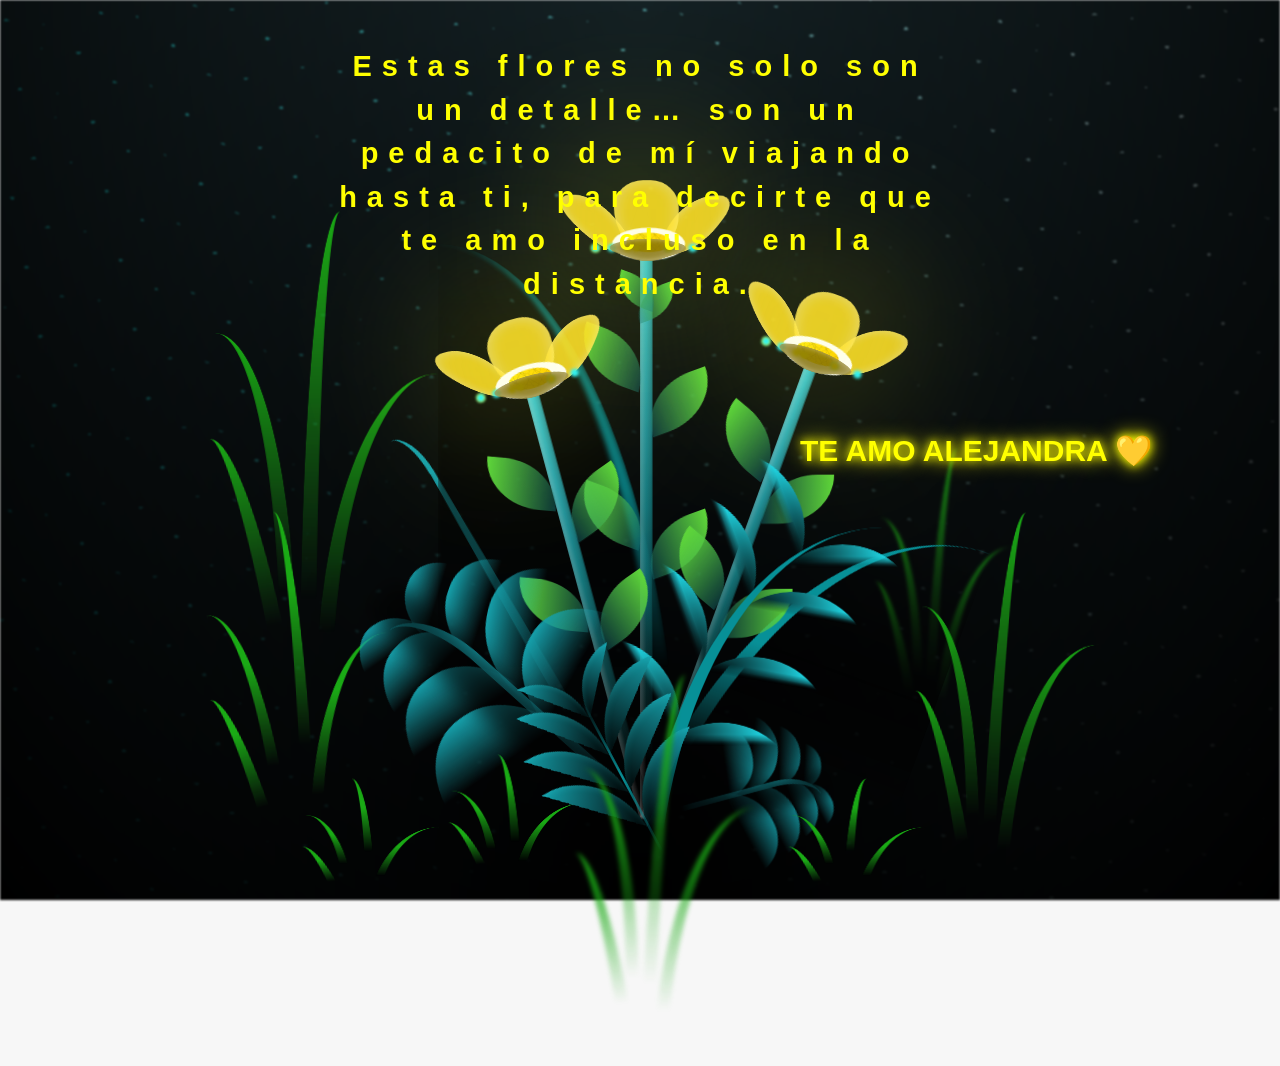
==== index.html @ 0736d6a2 "Rename Jardin.html to index.html" ====
<!DOCTYPE html>
<html lang="es">
  <head>
    <meta charset="UTF-8">
    <meta name="viewport" content="width=device-width, initial-scale=1.0">
    <link rel="stylesheet" href="./style.css">
    <link rel="icon" type="image/png" href="../Img/Icono.png">
    <title>FLORES AMARILLAS</title>
  </head>
  <body class="container">
    <h1 class="titulo">
   Estas flores no solo son un detalle… 
   son un pedacito de mí viajando hasta ti, 
   para decirte que te amo incluso en la distancia.
  </h1>
  <h2 class="teamo">TE AMO ALEJANDRA 💛</h2>
    <div class="night"></div>
    <div class="flowers">
      <div class="flower flower--1">
        <div class="flower__leafs flower__leafs--1">
          <div class="flower__leaf flower__leaf--1"></div>
          <div class="flower__leaf flower__leaf--2"></div>
          <div class="flower__leaf flower__leaf--3"></div>
          <div class="flower__leaf flower__leaf--4"></div>
          <div class="flower__white-circle"></div>

          <div class="flower__light flower__light--1"></div>
          <div class="flower__light flower__light--2"></div>
          <div class="flower__light flower__light--3"></div>
          <div class="flower__light flower__light--4"></div>
          <div class="flower__light flower__light--5"></div>
          <div class="flower__light flower__light--6"></div>
          <div class="flower__light flower__light--7"></div>
          <div class="flower__light flower__light--8"></div>
        </div>
        <div class="flower__line">
          <div class="flower__line__leaf flower__line__leaf--1"></div>
          <div class="flower__line__leaf flower__line__leaf--2"></div>
          <div class="flower__line__leaf flower__line__leaf--3"></div>
          <div class="flower__line__leaf flower__line__leaf--4"></div>
          <div class="flower__line__leaf flower__line__leaf--5"></div>
          <div class="flower__line__leaf flower__line__leaf--6"></div>
        </div>
      </div>

      <div class="flower flower--2">
        <div class="flower__leafs flower__leafs--2">
          <div class="flower__leaf flower__leaf--1"></div>
          <div class="flower__leaf flower__leaf--2"></div>
          <div class="flower__leaf flower__leaf--3"></div>
          <div class="flower__leaf flower__leaf--4"></div>
          <div class="flower__white-circle"></div>

          <div class="flower__light flower__light--1"></div>
          <div class="flower__light flower__light--2"></div>
          <div class="flower__light flower__light--3"></div>
          <div class="flower__light flower__light--4"></div>
          <div class="flower__light flower__light--5"></div>
          <div class="flower__light flower__light--6"></div>
          <div class="flower__light flower__light--7"></div>
          <div class="flower__light flower__light--8"></div>
        </div>
        <div class="flower__line">
          <div class="flower__line__leaf flower__line__leaf--1"></div>
          <div class="flower__line__leaf flower__line__leaf--2"></div>
          <div class="flower__line__leaf flower__line__leaf--3"></div>
          <div class="flower__line__leaf flower__line__leaf--4"></div>
        </div>
      </div>

      <div class="flower flower--3">
        <div class="flower__leafs flower__leafs--3">
          <div class="flower__leaf flower__leaf--1"></div>
          <div class="flower__leaf flower__leaf--2"></div>
          <div class="flower__leaf flower__leaf--3"></div>
          <div class="flower__leaf flower__leaf--4"></div>
          <div class="flower__white-circle"></div>

          <div class="flower__light flower__light--1"></div>
          <div class="flower__light flower__light--2"></div>
          <div class="flower__light flower__light--3"></div>
          <div class="flower__light flower__light--4"></div>
          <div class="flower__light flower__light--5"></div>
          <div class="flower__light flower__light--6"></div>
          <div class="flower__light flower__light--7"></div>
          <div class="flower__light flower__light--8"></div>
        </div>
        <div class="flower__line">
          <div class="flower__line__leaf flower__line__leaf--1"></div>
          <div class="flower__line__leaf flower__line__leaf--2"></div>
          <div class="flower__line__leaf flower__line__leaf--3"></div>
          <div class="flower__line__leaf flower__line__leaf--4"></div>
        </div>
      </div>

      <div class="grow-ans" style="--d: 1.2s">
        <div class="flower__g-long">
          <div class="flower__g-long__top"></div>
          <div class="flower__g-long__bottom"></div>
        </div>
      </div>

      <div class="growing-grass">
        <div class="flower__grass flower__grass--1">
          <div class="flower__grass--top"></div>
          <div class="flower__grass--bottom"></div>
          <div class="flower__grass__leaf flower__grass__leaf--1"></div>
          <div class="flower__grass__leaf flower__grass__leaf--2"></div>
          <div class="flower__grass__leaf flower__grass__leaf--3"></div>
          <div class="flower__grass__leaf flower__grass__leaf--4"></div>
          <div class="flower__grass__leaf flower__grass__leaf--5"></div>
          <div class="flower__grass__leaf flower__grass__leaf--6"></div>
          <div class="flower__grass__leaf flower__grass__leaf--7"></div>
          <div class="flower__grass__leaf flower__grass__leaf--8"></div>
          <div class="flower__grass__overlay"></div>
        </div>
      </div>

      <div class="growing-grass">
        <div class="flower__grass flower__grass--2">
          <div class="flower__grass--top"></div>
          <div class="flower__grass--bottom"></div>
          <div class="flower__grass__leaf flower__grass__leaf--1"></div>
          <div class="flower__grass__leaf flower__grass__leaf--2"></div>
          <div class="flower__grass__leaf flower__grass__leaf--3"></div>
          <div class="flower__grass__leaf flower__grass__leaf--4"></div>
          <div class="flower__grass__leaf flower__grass__leaf--5"></div>
          <div class="flower__grass__leaf flower__grass__leaf--6"></div>
          <div class="flower__grass__leaf flower__grass__leaf--7"></div>
          <div class="flower__grass__leaf flower__grass__leaf--8"></div>
          <div class="flower__grass__overlay"></div>
        </div>
      </div>

      <div class="grow-ans" style="--d: 2.4s">
        <div class="flower__g-right flower__g-right--1">
          <div class="leaf"></div>
        </div>
      </div>

      <div class="grow-ans" style="--d: 2.8s">
        <div class="flower__g-right flower__g-right--2">
          <div class="leaf"></div>
        </div>
      </div>

      <div class="grow-ans" style="--d: 2.8s">
        <div class="flower__g-front">
          <div
            class="flower__g-front__leaf-wrapper flower__g-front__leaf-wrapper--1"
          >
            <div class="flower__g-front__leaf"></div>
          </div>
          <div
            class="flower__g-front__leaf-wrapper flower__g-front__leaf-wrapper--2"
          >
            <div class="flower__g-front__leaf"></div>
          </div>
          <div
            class="flower__g-front__leaf-wrapper flower__g-front__leaf-wrapper--3"
          >
            <div class="flower__g-front__leaf"></div>
          </div>
          <div
            class="flower__g-front__leaf-wrapper flower__g-front__leaf-wrapper--4"
          >
            <div class="flower__g-front__leaf"></div>
          </div>
          <div
            class="flower__g-front__leaf-wrapper flower__g-front__leaf-wrapper--5"
          >
            <div class="flower__g-front__leaf"></div>
          </div>
          <div
            class="flower__g-front__leaf-wrapper flower__g-front__leaf-wrapper--6"
          >
            <div class="flower__g-front__leaf"></div>
          </div>
          <div
            class="flower__g-front__leaf-wrapper flower__g-front__leaf-wrapper--7"
          >
            <div class="flower__g-front__leaf"></div>
          </div>
          <div
            class="flower__g-front__leaf-wrapper flower__g-front__leaf-wrapper--8"
          >
            <div class="flower__g-front__leaf"></div>
          </div>
          <div class="flower__g-front__line"></div>
        </div>
      </div>

      <div class="grow-ans" style="--d: 3.2s">
        <div class="flower__g-fr">
          <div class="leaf"></div>
          <div class="flower__g-fr__leaf flower__g-fr__leaf--1"></div>
          <div class="flower__g-fr__leaf flower__g-fr__leaf--2"></div>
          <div class="flower__g-fr__leaf flower__g-fr__leaf--3"></div>
          <div class="flower__g-fr__leaf flower__g-fr__leaf--4"></div>
          <div class="flower__g-fr__leaf flower__g-fr__leaf--5"></div>
          <div class="flower__g-fr__leaf flower__g-fr__leaf--6"></div>
          <div class="flower__g-fr__leaf flower__g-fr__leaf--7"></div>
          <div class="flower__g-fr__leaf flower__g-fr__leaf--8"></div>
        </div>
      </div>

      <div class="long-g long-g--0">
        <div class="grow-ans" style="--d: 3s">
          <div class="leaf leaf--0"></div>
        </div>
        <div class="grow-ans" style="--d: 2.2s">
          <div class="leaf leaf--1"></div>
        </div>
        <div class="grow-ans" style="--d: 3.4s">
          <div class="leaf leaf--2"></div>
        </div>
        <div class="grow-ans" style="--d: 3.6s">
          <div class="leaf leaf--3"></div>
        </div>
      </div>

      <div class="long-g long-g--1">
        <div class="grow-ans" style="--d: 3.6s">
          <div class="leaf leaf--0"></div>
        </div>
        <div class="grow-ans" style="--d: 3.8s">
          <div class="leaf leaf--1"></div>
        </div>
        <div class="grow-ans" style="--d: 4s">
          <div class="leaf leaf--2"></div>
        </div>
        <div class="grow-ans" style="--d: 4.2s">
          <div class="leaf leaf--3"></div>
        </div>
      </div>

      <div class="long-g long-g--2">
        <div class="grow-ans" style="--d: 4s">
          <div class="leaf leaf--0"></div>
        </div>
        <div class="grow-ans" style="--d: 4.2s">
          <div class="leaf leaf--1"></div>
        </div>
        <div class="grow-ans" style="--d: 4.4s">
          <div class="leaf leaf--2"></div>
        </div>
        <div class="grow-ans" style="--d: 4.6s">
          <div class="leaf leaf--3"></div>
        </div>
      </div>

      <div class="long-g long-g--3">
        <div class="grow-ans" style="--d: 4s">
          <div class="leaf leaf--0"></div>
        </div>
        <div class="grow-ans" style="--d: 4.2s">
          <div class="leaf leaf--1"></div>
        </div>
        <div class="grow-ans" style="--d: 3s">
          <div class="leaf leaf--2"></div>
        </div>
        <div class="grow-ans" style="--d: 3.6s">
          <div class="leaf leaf--3"></div>
        </div>
      </div>

      <div class="long-g long-g--4">
        <div class="grow-ans" style="--d: 4s">
          <div class="leaf leaf--0"></div>
        </div>
        <div class="grow-ans" style="--d: 4.2s">
          <div class="leaf leaf--1"></div>
        </div>
        <div class="grow-ans" style="--d: 3s">
          <div class="leaf leaf--2"></div>
        </div>
        <div class="grow-ans" style="--d: 3.6s">
          <div class="leaf leaf--3"></div>
        </div>
      </div>

      <div class="long-g long-g--5">
        <div class="grow-ans" style="--d: 4s">
          <div class="leaf leaf--0"></div>
        </div>
        <div class="grow-ans" style="--d: 4.2s">
          <div class="leaf leaf--1"></div>
        </div>
        <div class="grow-ans" style="--d: 3s">
          <div class="leaf leaf--2"></div>
        </div>
        <div class="grow-ans" style="--d: 3.6s">
          <div class="leaf leaf--3"></div>
        </div>
      </div>

      <div class="long-g long-g--6">
        <div class="grow-ans" style="--d: 4.2s">
          <div class="leaf leaf--0"></div>
        </div>
        <div class="grow-ans" style="--d: 4.4s">
          <div class="leaf leaf--1"></div>
        </div>
        <div class="grow-ans" style="--d: 4.6s">
          <div class="leaf leaf--2"></div>
        </div>
        <div class="grow-ans" style="--d: 4.8s">
          <div class="leaf leaf--3"></div>
        </div>
      </div>

      <div class="long-g long-g--7">
        <div class="grow-ans" style="--d: 3s">
          <div class="leaf leaf--0"></div>
        </div>
        <div class="grow-ans" style="--d: 3.2s">
          <div class="leaf leaf--1"></div>
        </div>
        <div class="grow-ans" style="--d: 3.5s">
          <div class="leaf leaf--2"></div>
        </div>
        <div class="grow-ans" style="--d: 3.6s">
          <div class="leaf leaf--3"></div>
        </div>
      </div>
    </div>
  <script src="./script.js"></script>
  </body>
</html>
---- style.css ----
*,
*::after,
*::before {
  padding: 0;
  margin: 0;
  box-sizing: border-box;
}

:root {
  --dark-color: #000;
}
.teamo {
  position: absolute;
  top: 50%;          /* altura (puedes ajustar) */
  right: 10%;         /* lo manda a la derecha */
  transform: translateY(-50%);
  color: yellow;
  font-size: 30px;
  z-index: 10;
  text-shadow: 0 0 10px yellow, 0 0 20px yellow;
}
.titulo {
  position: absolute;
  top: 5%;        /* 🔥 ajusta esto (más pequeño = más arriba) */
  left: 50%;
  transform: translateX(-50%);
  color: yellow;
  text-align: center;
  font-size: 29px;
  z-index: 10;
}
body {
  display: flex;
  align-items: flex-end;
  justify-content: center;
  min-height: 100vh;
  background-color: var(--dark-color);
  overflow: hidden;
  perspective: 1000px;
}

#lyrics {
  font-size: 28px;
  font-family: "Franklin Gothic Medium", "Arial Narrow", Arial, sans-serif;
  color: white;
  position: absolute;
  margin-bottom: 20%;
  z-index: 1;
  font-weight: bold;
  letter-spacing: 4px;
}
@media only screen and (max-width: 600px) {
  /* Estilos específicos para dispositivos con un ancho máximo de 600px */
  #lyrics {
      font-size: 14px; /* Reduce el tamaño del texto para dispositivos más pequeños */
      margin-bottom: 530px;
      letter-spacing: 3px;
  }

}
.titulo {
  margin-bottom: 180px;
  font-family: "Arial Narrow", Arial, sans-serif;
  color: yellow;
  position: absolute;
  font-weight: bold;
  letter-spacing: 10px;
  opacity: 0;
  animation: fadeIn 3s ease-in-out forwards;
  text-align: center;
}
@keyframes fadeIn {
  from {
    opacity: 0;
  }
  to {
    opacity: 1;
  }
}

.night {
  z-index: -1;
  position: absolute;
  left: 50%;
  top: 0;
  transform: translateX(-50%);
  width: 100%;
  height: 100%;
  filter: blur(0.1vmin);
  background-image: radial-gradient(
      ellipse at top,
      transparent 0%,
      var(--dark-color)
    ),
    radial-gradient(
      ellipse at bottom,
      var(--dark-color),
      rgba(145, 233, 255, 0.2)
    ),
    repeating-linear-gradient(
      220deg,
      rgb(0, 0, 0) 0px,
      rgb(0, 0, 0) 19px,
      transparent 19px,
      transparent 22px
    ),
    repeating-linear-gradient(
      189deg,
      rgb(0, 0, 0) 0px,
      rgb(0, 0, 0) 19px,
      transparent 19px,
      transparent 22px
    ),
    repeating-linear-gradient(
      148deg,
      rgb(0, 0, 0) 0px,
      rgb(0, 0, 0) 19px,
      transparent 19px,
      transparent 22px
    ),
    linear-gradient(90deg, rgb(0, 255, 250), rgb(240, 240, 240));
}

.flowers {
  position: relative;
  transform: scale(0.9);
  /*margin-bottom: 100px;
  */
}

@media only screen and (max-width: 600px) {
  /* Estilos específicos para dispositivos con un ancho máximo de 600px */
.flowers {
      font-size: 14px;
      margin-bottom: 35%;
      letter-spacing: 3px;
      transform: scale(1.0);
}

}

.flower {
  position: absolute;
  bottom: 10vmin;
  transform-origin: bottom center;
  z-index: 10;
  --fl-speed: 0.8s;
}
.flower--1 {
  -webkit-animation: moving-flower-1 4s linear infinite;
  animation: moving-flower-1 4s linear infinite;
}
.flower--1 .flower__line {
  height: 70vmin;
  -webkit-animation-delay: 0.3s;
  animation-delay: 0.3s;
}
.flower--1 .flower__line__leaf--1 {
  -webkit-animation: blooming-leaf-right var(--fl-speed) 1.6s backwards;
  animation: blooming-leaf-right var(--fl-speed) 1.6s backwards;
}
.flower--1 .flower__line__leaf--2 {
  -webkit-animation: blooming-leaf-right var(--fl-speed) 1.4s backwards;
  animation: blooming-leaf-right var(--fl-speed) 1.4s backwards;
}
.flower--1 .flower__line__leaf--3 {
  -webkit-animation: blooming-leaf-left var(--fl-speed) 1.2s backwards;
  animation: blooming-leaf-left var(--fl-speed) 1.2s backwards;
}
.flower--1 .flower__line__leaf--4 {
  -webkit-animation: blooming-leaf-left var(--fl-speed) 1s backwards;
  animation: blooming-leaf-left var(--fl-speed) 1s backwards;
}
.flower--1 .flower__line__leaf--5 {
  -webkit-animation: blooming-leaf-right var(--fl-speed) 1.8s backwards;
  animation: blooming-leaf-right var(--fl-speed) 1.8s backwards;
}
.flower--1 .flower__line__leaf--6 {
  -webkit-animation: blooming-leaf-left var(--fl-speed) 2s backwards;
  animation: blooming-leaf-left var(--fl-speed) 2s backwards;
}
.flower--2 {
  left: 50%;
  transform: rotate(20deg);
  -webkit-animation: moving-flower-2 4s linear infinite;
  animation: moving-flower-2 4s linear infinite;
}
.flower--2 .flower__line {
  height: 60vmin;
  -webkit-animation-delay: 0.6s;
  animation-delay: 0.6s;
}
.flower--2 .flower__line__leaf--1 {
  -webkit-animation: blooming-leaf-right var(--fl-speed) 1.9s backwards;
  animation: blooming-leaf-right var(--fl-speed) 1.9s backwards;
}
.flower--2 .flower__line__leaf--2 {
  -webkit-animation: blooming-leaf-right var(--fl-speed) 1.7s backwards;
  animation: blooming-leaf-right var(--fl-speed) 1.7s backwards;
}
.flower--2 .flower__line__leaf--3 {
  -webkit-animation: blooming-leaf-left var(--fl-speed) 1.5s backwards;
  animation: blooming-leaf-left var(--fl-speed) 1.5s backwards;
}
.flower--2 .flower__line__leaf--4 {
  -webkit-animation: blooming-leaf-left var(--fl-speed) 1.3s backwards;
  animation: blooming-leaf-left var(--fl-speed) 1.3s backwards;
}
.flower--3 {
  left: 50%;
  transform: rotate(-15deg);
  -webkit-animation: moving-flower-3 4s linear infinite;
  animation: moving-flower-3 4s linear infinite;
}
.flower--3 .flower__line {
  -webkit-animation-delay: 0.9s;
  animation-delay: 0.9s;
}
.flower--3 .flower__line__leaf--1 {
  -webkit-animation: blooming-leaf-right var(--fl-speed) 2.5s backwards;
  animation: blooming-leaf-right var(--fl-speed) 2.5s backwards;
}
.flower--3 .flower__line__leaf--2 {
  -webkit-animation: blooming-leaf-right var(--fl-speed) 2.3s backwards;
  animation: blooming-leaf-right var(--fl-speed) 2.3s backwards;
}
.flower--3 .flower__line__leaf--3 {
  -webkit-animation: blooming-leaf-left var(--fl-speed) 2.1s backwards;
  animation: blooming-leaf-left var(--fl-speed) 2.1s backwards;
}
.flower--3 .flower__line__leaf--4 {
  -webkit-animation: blooming-leaf-left var(--fl-speed) 1.9s backwards;
  animation: blooming-leaf-left var(--fl-speed) 1.9s backwards;
}
.flower__leafs {
  position: relative;
  -webkit-animation: blooming-flower 2s backwards;
  animation: blooming-flower 2s backwards;
}
.flower__leafs--1 {
  -webkit-animation-delay: 1.1s;
  animation-delay: 1.1s;
}
.flower__leafs--2 {
  -webkit-animation-delay: 1.4s;
  animation-delay: 1.4s;
}
.flower__leafs--3 {
  -webkit-animation-delay: 1.7s;
  animation-delay: 1.7s;
}
.flower__leafs::after {
  content: "";
  position: absolute;
  left: 0;
  top: 0;
  transform: translate(-50%, -100%);
  width: 8vmin;
  height: 8vmin;
  background-color: #f9fd25;
  /* background-color: #fd2525; */
  filter: blur(10vmin);
}
.flower__leaf {
  position: absolute;
  bottom: 0;
  left: 50%;
  width: 8vmin;
  height: 11vmin;
  border-radius: 51% 49% 47% 53%/44% 45% 55% 69%;
  background-color: #253bfd;
  background-color: #fddd25;
  transform-origin: bottom center;
  opacity: 0.9;
  box-shadow: inset 0 0 2vmin rgba(255, 255, 255, 0.5);
}
.flower__leaf--1 {
  transform: translate(-10%, 1%) rotateY(40deg) rotateX(-50deg);
}
.flower__leaf--2 {
  transform: translate(-50%, -4%) rotateX(40deg);
}
.flower__leaf--3 {
  transform: translate(-90%, 0%) rotateY(45deg) rotateX(50deg);
}
.flower__leaf--4 {
  width: 8vmin;
  height: 8vmin;
  transform-origin: bottom left;
  border-radius: 4vmin 10vmin 4vmin 4vmin;
  transform: translate(0%, 18%) rotateX(70deg) rotate(-43deg);
  background-color: #7c6901;
  z-index: 1;
  opacity: 0.8;
}
.flower__white-circle {
  position: absolute;
  left: -3.5vmin;
  top: -3vmin;
  width: 9vmin;
  height: 4vmin;
  border-radius: 50%;
  background-color: #fff;
}
.flower__white-circle::after {
  content: "";
  position: absolute;
  left: 50%;
  top: 45%;
  transform: translate(-50%, -50%);
  width: 60%;
  height: 60%;
  border-radius: inherit;
  background-image: repeating-linear-gradient(
      135deg,
      rgba(0, 0, 0, 0.03) 0px,
      rgba(0, 0, 0, 0.03) 1px,
      transparent 1px,
      transparent 12px
    ),
    repeating-linear-gradient(
      45deg,
      rgba(0, 0, 0, 0.03) 0px,
      rgba(0, 0, 0, 0.03) 1px,
      transparent 1px,
      transparent 12px
    ),
    repeating-linear-gradient(
      67.5deg,
      rgba(0, 0, 0, 0.03) 0px,
      rgba(0, 0, 0, 0.03) 1px,
      transparent 1px,
      transparent 12px
    ),
    repeating-linear-gradient(
      135deg,
      rgba(0, 0, 0, 0.03) 0px,
      rgba(0, 0, 0, 0.03) 1px,
      transparent 1px,
      transparent 12px
    ),
    repeating-linear-gradient(
      45deg,
      rgba(0, 0, 0, 0.03) 0px,
      rgba(0, 0, 0, 0.03) 1px,
      transparent 1px,
      transparent 12px
    ),
    repeating-linear-gradient(
      112.5deg,
      rgba(0, 0, 0, 0.03) 0px,
      rgba(0, 0, 0, 0.03) 1px,
      transparent 1px,
      transparent 12px
    ),
    repeating-linear-gradient(
      112.5deg,
      rgba(0, 0, 0, 0.03) 0px,
      rgba(0, 0, 0, 0.03) 1px,
      transparent 1px,
      transparent 12px
    ),
    repeating-linear-gradient(
      45deg,
      rgba(0, 0, 0, 0.03) 0px,
      rgba(0, 0, 0, 0.03) 1px,
      transparent 1px,
      transparent 12px
    ),
    repeating-linear-gradient(
      22.5deg,
      rgba(0, 0, 0, 0.03) 0px,
      rgba(0, 0, 0, 0.03) 1px,
      transparent 1px,
      transparent 12px
    ),
    repeating-linear-gradient(
      45deg,
      rgba(0, 0, 0, 0.03) 0px,
      rgba(0, 0, 0, 0.03) 1px,
      transparent 1px,
      transparent 12px
    ),
    repeating-linear-gradient(
      22.5deg,
      rgba(0, 0, 0, 0.03) 0px,
      rgba(0, 0, 0, 0.03) 1px,
      transparent 1px,
      transparent 12px
    ),
    repeating-linear-gradient(
      135deg,
      rgba(0, 0, 0, 0.03) 0px,
      rgba(0, 0, 0, 0.03) 1px,
      transparent 1px,
      transparent 12px
    ),
    repeating-linear-gradient(
      157.5deg,
      rgba(0, 0, 0, 0.03) 0px,
      rgba(0, 0, 0, 0.03) 1px,
      transparent 1px,
      transparent 12px
    ),
    repeating-linear-gradient(
      67.5deg,
      rgba(0, 0, 0, 0.03) 0px,
      rgba(0, 0, 0, 0.03) 1px,
      transparent 1px,
      transparent 12px
    ),
    repeating-linear-gradient(
      67.5deg,
      rgba(0, 0, 0, 0.03) 0px,
      rgba(0, 0, 0, 0.03) 1px,
      transparent 1px,
      transparent 12px
    ),
    linear-gradient(90deg, rgb(255, 235, 18), rgb(255, 206, 0));
}
.flower__line {
  height: 55vmin;
  width: 1.5vmin;
  background-image: linear-gradient(
      to left,
      rgba(0, 0, 0, 0.2),
      transparent,
      rgba(255, 255, 255, 0.2)
    ),
    linear-gradient(to top, transparent 10%, #14757a, #39c6d6);
  box-shadow: inset 0 0 2px rgba(0, 0, 0, 0.5);
  -webkit-animation: grow-flower-tree 4s backwards;
  animation: grow-flower-tree 4s backwards;
}
.flower__line__leaf {
  --w: 7vmin;
  --h: calc(var(--w) + 2vmin);
  position: absolute;
  top: 20%;
  left: 90%;
  width: var(--w);
  height: var(--h);
  border-top-right-radius: var(--h);
  border-bottom-left-radius: var(--h);
  background-image: linear-gradient(to top, rgba(20, 117, 122, 0.4), #5ed639);
}
.flower__line__leaf--1 {
  transform: rotate(70deg) rotateY(30deg);
}
.flower__line__leaf--2 {
  top: 45%;
  transform: rotate(70deg) rotateY(30deg);
}
.flower__line__leaf--3,
.flower__line__leaf--4,
.flower__line__leaf--6 {
  border-top-right-radius: 0;
  border-bottom-left-radius: 0;
  border-top-left-radius: var(--h);
  border-bottom-right-radius: var(--h);
  left: -460%;
  top: 12%;
  transform: rotate(-70deg) rotateY(30deg);
}
.flower__line__leaf--4 {
  top: 40%;
}
.flower__line__leaf--5 {
  top: 0;
  transform-origin: left;
  transform: rotate(70deg) rotateY(30deg) scale(0.6);
}
.flower__line__leaf--6 {
  top: -2%;
  left: -450%;
  transform-origin: right;
  transform: rotate(-70deg) rotateY(30deg) scale(0.6);
}
.flower__light {
  position: absolute;
  bottom: 0vmin;
  width: 1vmin;
  height: 1vmin;
  background-color: rgb(255, 251, 0);
  border-radius: 50%;
  filter: blur(0.2vmin);
  -webkit-animation: light-ans 4s linear infinite backwards;
  animation: light-ans 4s linear infinite backwards;
}
.flower__light:nth-child(odd) {
  background-color: #23f0ff;
}
.flower__light--1 {
  left: -2vmin;
  -webkit-animation-delay: 1s;
  animation-delay: 1s;
}
.flower__light--2 {
  left: 3vmin;
  -webkit-animation-delay: 0.5s;
  animation-delay: 0.5s;
}
.flower__light--3 {
  left: -6vmin;
  -webkit-animation-delay: 0.3s;
  animation-delay: 0.3s;
}
.flower__light--4 {
  left: 6vmin;
  -webkit-animation-delay: 0.9s;
  animation-delay: 0.9s;
}
.flower__light--5 {
  left: -1vmin;
  -webkit-animation-delay: 1.5s;
  animation-delay: 1.5s;
}
.flower__light--6 {
  left: -4vmin;
  -webkit-animation-delay: 3s;
  animation-delay: 3s;
}
.flower__light--7 {
  left: 3vmin;
  -webkit-animation-delay: 2s;
  animation-delay: 2s;
}
.flower__light--8 {
  left: -6vmin;
  -webkit-animation-delay: 3.5s;
  animation-delay: 3.5s;
}
.flower__grass {
  --c: #159faa;
  --line-w: 1.5vmin;
  position: absolute;
  bottom: 12vmin;
  left: -7vmin;
  display: flex;
  flex-direction: column;
  align-items: flex-end;
  z-index: 20;
  transform-origin: bottom center;
  transform: rotate(-48deg) rotateY(40deg);
}
.flower__grass--1 {
  -webkit-animation: moving-grass 2s linear infinite;
  animation: moving-grass 2s linear infinite;
}
.flower__grass--2 {
  left: 2vmin;
  bottom: 10vmin;
  transform: scale(0.5) rotate(75deg) rotateX(10deg) rotateY(-200deg);
  opacity: 0.8;
  z-index: 0;
  -webkit-animation: moving-grass--2 1.5s linear infinite;
  animation: moving-grass--2 1.5s linear infinite;
}
.flower__grass--top {
  width: 7vmin;
  height: 10vmin;
  border-top-right-radius: 100%;
  border-right: var(--line-w) solid var(--c);
  transform-origin: bottom center;
  transform: rotate(-2deg);
}
.flower__grass--bottom {
  margin-top: -2px;
  width: var(--line-w);
  height: 25vmin;
  background-image: linear-gradient(to top, transparent, var(--c));
}
.flower__grass__leaf {
  --size: 10vmin;
  position: absolute;
  width: calc(var(--size) * 2.1);
  height: var(--size);
  border-top-left-radius: var(--size);
  border-top-right-radius: var(--size);
  background-image: linear-gradient(
    to top,
    transparent,
    transparent 30%,
    var(--c)
  );
  z-index: 100;
}
.flower__grass__leaf--1 {
  top: -6%;
  left: 30%;
  --size: 6vmin;
  transform: rotate(-20deg);
  -webkit-animation: growing-grass-ans--1 2s 2.6s backwards;
  animation: growing-grass-ans--1 2s 2.6s backwards;
}
@-webkit-keyframes growing-grass-ans--1 {
  0% {
    transform-origin: bottom left;
    transform: rotate(-20deg) scale(0);
  }
}
@keyframes growing-grass-ans--1 {
  0% {
    transform-origin: bottom left;
    transform: rotate(-20deg) scale(0);
  }
}
.flower__grass__leaf--2 {
  top: -5%;
  left: -110%;
  --size: 6vmin;
  transform: rotate(10deg);
  -webkit-animation: growing-grass-ans--2 2s 2.4s linear backwards;
  animation: growing-grass-ans--2 2s 2.4s linear backwards;
}
@-webkit-keyframes growing-grass-ans--2 {
  0% {
    transform-origin: bottom right;
    transform: rotate(10deg) scale(0);
  }
}
@keyframes growing-grass-ans--2 {
  0% {
    transform-origin: bottom right;
    transform: rotate(10deg) scale(0);
  }
}
.flower__grass__leaf--3 {
  top: 5%;
  left: 60%;
  --size: 8vmin;
  transform: rotate(-18deg) rotateX(-20deg);
  -webkit-animation: growing-grass-ans--3 2s 2.2s linear backwards;
  animation: growing-grass-ans--3 2s 2.2s linear backwards;
}
@-webkit-keyframes growing-grass-ans--3 {
  0% {
    transform-origin: bottom left;
    transform: rotate(-18deg) rotateX(-20deg) scale(0);
  }
}
@keyframes growing-grass-ans--3 {
  0% {
    transform-origin: bottom left;
    transform: rotate(-18deg) rotateX(-20deg) scale(0);
  }
}
.flower__grass__leaf--4 {
  top: 6%;
  left: -135%;
  --size: 8vmin;
  transform: rotate(2deg);
  -webkit-animation: growing-grass-ans--4 2s 2s linear backwards;
  animation: growing-grass-ans--4 2s 2s linear backwards;
}
@-webkit-keyframes growing-grass-ans--4 {
  0% {
    transform-origin: bottom right;
    transform: rotate(2deg) scale(0);
  }
}
@keyframes growing-grass-ans--4 {
  0% {
    transform-origin: bottom right;
    transform: rotate(2deg) scale(0);
  }
}
.flower__grass__leaf--5 {
  top: 20%;
  left: 60%;
  --size: 10vmin;
  transform: rotate(-24deg) rotateX(-20deg);
  -webkit-animation: growing-grass-ans--5 2s 1.8s linear backwards;
  animation: growing-grass-ans--5 2s 1.8s linear backwards;
}
@-webkit-keyframes growing-grass-ans--5 {
  0% {
    transform-origin: bottom left;
    transform: rotate(-24deg) rotateX(-20deg) scale(0);
  }
}
@keyframes growing-grass-ans--5 {
  0% {
    transform-origin: bottom left;
    transform: rotate(-24deg) rotateX(-20deg) scale(0);
  }
}
.flower__grass__leaf--6 {
  top: 22%;
  left: -180%;
  --size: 10vmin;
  transform: rotate(10deg);
  -webkit-animation: growing-grass-ans--6 2s 1.6s linear backwards;
  animation: growing-grass-ans--6 2s 1.6s linear backwards;
}
@-webkit-keyframes growing-grass-ans--6 {
  0% {
    transform-origin: bottom right;
    transform: rotate(10deg) scale(0);
  }
}
@keyframes growing-grass-ans--6 {
  0% {
    transform-origin: bottom right;
    transform: rotate(10deg) scale(0);
  }
}
.flower__grass__leaf--7 {
  top: 39%;
  left: 70%;
  --size: 10vmin;
  transform: rotate(-10deg);
  -webkit-animation: growing-grass-ans--7 2s 1.4s linear backwards;
  animation: growing-grass-ans--7 2s 1.4s linear backwards;
}
@-webkit-keyframes growing-grass-ans--7 {
  0% {
    transform-origin: bottom left;
    transform: rotate(-10deg) scale(0);
  }
}
@keyframes growing-grass-ans--7 {
  0% {
    transform-origin: bottom left;
    transform: rotate(-10deg) scale(0);
  }
}
.flower__grass__leaf--8 {
  top: 40%;
  left: -215%;
  --size: 11vmin;
  transform: rotate(10deg);
  -webkit-animation: growing-grass-ans--8 2s 1.2s linear backwards;
  animation: growing-grass-ans--8 2s 1.2s linear backwards;
}
@-webkit-keyframes growing-grass-ans--8 {
  0% {
    transform-origin: bottom right;
    transform: rotate(10deg) scale(0);
  }
}
@keyframes growing-grass-ans--8 {
  0% {
    transform-origin: bottom right;
    transform: rotate(10deg) scale(0);
  }
}
.flower__grass__overlay {
  position: absolute;
  top: -10%;
  right: 0%;
  width: 100%;
  height: 100%;
  background-color: rgba(0, 0, 0, 0.6);
  filter: blur(1.5vmin);
  z-index: 100;
}
.flower__g-long {
  --w: 2vmin;
  --h: 6vmin;
  --c: #159faa;
  position: absolute;
  bottom: 10vmin;
  left: -3vmin;
  transform-origin: bottom center;
  transform: rotate(-30deg) rotateY(-20deg);
  display: flex;
  flex-direction: column;
  align-items: flex-end;
  -webkit-animation: flower-g-long-ans 3s linear infinite;
  animation: flower-g-long-ans 3s linear infinite;
}
@-webkit-keyframes flower-g-long-ans {
  0%,
  100% {
    transform: rotate(-30deg) rotateY(-20deg);
  }
  50% {
    transform: rotate(-32deg) rotateY(-20deg);
  }
}
@keyframes flower-g-long-ans {
  0%,
  100% {
    transform: rotate(-30deg) rotateY(-20deg);
  }
  50% {
    transform: rotate(-32deg) rotateY(-20deg);
  }
}
.flower__g-long__top {
  top: calc(var(--h) * -1);
  width: calc(var(--w) + 1vmin);
  height: var(--h);
  border-top-right-radius: 100%;
  border-right: 0.7vmin solid var(--c);
  transform: translate(-0.7vmin, 1vmin);
}
.flower__g-long__bottom {
  width: var(--w);
  height: 50vmin;
  transform-origin: bottom center;
  background-image: linear-gradient(to top, transparent 30%, var(--c));
  box-shadow: inset 0 0 2px rgba(0, 0, 0, 0.5);
  -webkit-clip-path: polygon(35% 0, 65% 1%, 100% 100%, 0% 100%);
  clip-path: polygon(35% 0, 65% 1%, 100% 100%, 0% 100%);
}
.flower__g-right {
  position: absolute;
  bottom: 6vmin;
  left: -2vmin;
  transform-origin: bottom left;
  transform: rotate(20deg);
}
.flower__g-right .leaf {
  width: 30vmin;
  height: 50vmin;
  border-top-left-radius: 100%;
  border-left: 2vmin solid #079097;
  background-image: linear-gradient(
    to bottom,
    transparent,
    var(--dark-color) 60%
  );
  -webkit-mask-image: linear-gradient(to top, transparent 30%, #079097 60%);
}
.flower__g-right--1 {
  -webkit-animation: flower-g-right-ans 2.5s linear infinite;
  animation: flower-g-right-ans 2.5s linear infinite;
}
.flower__g-right--2 {
  left: 5vmin;
  transform: rotateY(-180deg);
  -webkit-animation: flower-g-right-ans--2 3s linear infinite;
  animation: flower-g-right-ans--2 3s linear infinite;
}
.flower__g-right--2 .leaf {
  height: 75vmin;
  filter: blur(0.3vmin);
  opacity: 0.8;
}
@-webkit-keyframes flower-g-right-ans {
  0%,
  100% {
    transform: rotate(20deg);
  }
  50% {
    transform: rotate(24deg) rotateX(-20deg);
  }
}
@keyframes flower-g-right-ans {
  0%,
  100% {
    transform: rotate(20deg);
  }
  50% {
    transform: rotate(24deg) rotateX(-20deg);
  }
}
@-webkit-keyframes flower-g-right-ans--2 {
  0%,
  100% {
    transform: rotateY(-180deg) rotate(0deg) rotateX(-20deg);
  }
  50% {
    transform: rotateY(-180deg) rotate(6deg) rotateX(-20deg);
  }
}
@keyframes flower-g-right-ans--2 {
  0%,
  100% {
    transform: rotateY(-180deg) rotate(0deg) rotateX(-20deg);
  }
  50% {
    transform: rotateY(-180deg) rotate(6deg) rotateX(-20deg);
  }
}
.flower__g-front {
  position: absolute;
  bottom: 6vmin;
  left: 2.5vmin;
  z-index: 100;
  transform-origin: bottom center;
  transform: rotate(-28deg) rotateY(30deg) scale(1.04);
  -webkit-animation: flower__g-front-ans 2s linear infinite;
  animation: flower__g-front-ans 2s linear infinite;
}
@-webkit-keyframes flower__g-front-ans {
  0%,
  100% {
    transform: rotate(-28deg) rotateY(30deg) scale(1.04);
  }
  50% {
    transform: rotate(-35deg) rotateY(40deg) scale(1.04);
  }
}
@keyframes flower__g-front-ans {
  0%,
  100% {
    transform: rotate(-28deg) rotateY(30deg) scale(1.04);
  }
  50% {
    transform: rotate(-35deg) rotateY(40deg) scale(1.04);
  }
}
.flower__g-front__line {
  width: 0.3vmin;
  height: 20vmin;
  background-image: linear-gradient(
    to top,
    transparent,
    #079097,
    transparent 100%
  );
  position: relative;
}
.flower__g-front__leaf-wrapper {
  position: absolute;
  top: 0;
  left: 0;
  transform-origin: bottom left;
  transform: rotate(10deg);
}
.flower__g-front__leaf-wrapper:nth-child(even) {
  left: 0vmin;
  transform: rotateY(-180deg) rotate(5deg);
  -webkit-animation: flower__g-front__leaf-left-ans 1s ease-in backwards;
  animation: flower__g-front__leaf-left-ans 1s ease-in backwards;
}
.flower__g-front__leaf-wrapper:nth-child(odd) {
  -webkit-animation: flower__g-front__leaf-ans 1s ease-in backwards;
  animation: flower__g-front__leaf-ans 1s ease-in backwards;
}
.flower__g-front__leaf-wrapper--1 {
  top: -8vmin;
  transform: scale(0.7);
  -webkit-animation: flower__g-front__leaf-ans 1s 5.5s ease-in backwards !important;
  animation: flower__g-front__leaf-ans 1s 5.5s ease-in backwards !important;
}
.flower__g-front__leaf-wrapper--2 {
  top: -8vmin;
  transform: rotateY(-180deg) scale(0.7) !important;
  -webkit-animation: flower__g-front__leaf-left-ans-2 1s 4.6s ease-in backwards !important;
  animation: flower__g-front__leaf-left-ans-2 1s 4.6s ease-in backwards !important;
}
.flower__g-front__leaf-wrapper--3 {
  top: -3vmin;
  -webkit-animation: flower__g-front__leaf-ans 1s 4.6s ease-in backwards;
  animation: flower__g-front__leaf-ans 1s 4.6s ease-in backwards;
}
.flower__g-front__leaf-wrapper--4 {
  top: -3vmin;
  transform: rotateY(-180deg) scale(0.9) !important;
  -webkit-animation: flower__g-front__leaf-left-ans-2 1s 4.6s ease-in backwards !important;
  animation: flower__g-front__leaf-left-ans-2 1s 4.6s ease-in backwards !important;
}
@-webkit-keyframes flower__g-front__leaf-left-ans-2 {
  0% {
    transform: rotateY(-180deg) scale(0);
  }
}
@keyframes flower__g-front__leaf-left-ans-2 {
  0% {
    transform: rotateY(-180deg) scale(0);
  }
}
.flower__g-front__leaf-wrapper--5,
.flower__g-front__leaf-wrapper--6 {
  top: 2vmin;
}
.flower__g-front__leaf-wrapper--7,
.flower__g-front__leaf-wrapper--8 {
  top: 6.5vmin;
}
.flower__g-front__leaf-wrapper--2 {
  -webkit-animation-delay: 5.2s !important;
  animation-delay: 5.2s !important;
}
.flower__g-front__leaf-wrapper--3 {
  -webkit-animation-delay: 4.9s !important;
  animation-delay: 4.9s !important;
}
.flower__g-front__leaf-wrapper--5 {
  -webkit-animation-delay: 4.3s !important;
  animation-delay: 4.3s !important;
}
.flower__g-front__leaf-wrapper--6 {
  -webkit-animation-delay: 4.1s !important;
  animation-delay: 4.1s !important;
}
.flower__g-front__leaf-wrapper--7 {
  -webkit-animation-delay: 3.8s !important;
  animation-delay: 3.8s !important;
}
.flower__g-front__leaf-wrapper--8 {
  -webkit-animation-delay: 3.5s !important;
  animation-delay: 3.5s !important;
}
@-webkit-keyframes flower__g-front__leaf-ans {
  0% {
    transform: rotate(10deg) scale(0);
  }
}
@keyframes flower__g-front__leaf-ans {
  0% {
    transform: rotate(10deg) scale(0);
  }
}
@-webkit-keyframes flower__g-front__leaf-left-ans {
  0% {
    transform: rotateY(-180deg) rotate(5deg) scale(0);
  }
}
@keyframes flower__g-front__leaf-left-ans {
  0% {
    transform: rotateY(-180deg) rotate(5deg) scale(0);
  }
}
.flower__g-front__leaf {
  width: 10vmin;
  height: 10vmin;
  border-radius: 100% 0% 0% 100%/100% 100% 0% 0%;
  box-shadow: inset 0 2px 1vmin hsla(184deg, 97%, 58%, 0.2);
  background-image: linear-gradient(
      to bottom left,
      transparent,
      var(--dark-color)
    ),
    linear-gradient(to bottom right, #159faa 50%, transparent 50%, transparent);
  -webkit-mask-image: linear-gradient(
    to bottom right,
    #159faa 50%,
    transparent 50%,
    transparent
  );
  mask-image: linear-gradient(
    to bottom right,
    #159faa 50%,
    transparent 50%,
    transparent
  );
}
.flower__g-fr {
  position: absolute;
  bottom: -4vmin;
  left: vmin;
  transform-origin: bottom left;
  z-index: 10;
  -webkit-animation: flower__g-fr-ans 2s linear infinite;
  animation: flower__g-fr-ans 2s linear infinite;
}
@-webkit-keyframes flower__g-fr-ans {
  0%,
  100% {
    transform: rotate(2deg);
  }
  50% {
    transform: rotate(4deg);
  }
}
@keyframes flower__g-fr-ans {
  0%,
  100% {
    transform: rotate(2deg);
  }
  50% {
    transform: rotate(4deg);
  }
}
.flower__g-fr .leaf {
  width: 30vmin;
  height: 50vmin;
  border-top-left-radius: 100%;
  border-left: 2vmin solid #079097;
  -webkit-mask-image: linear-gradient(to top, transparent 25%, #079097 50%);
  position: relative;
  z-index: 1;
}
.flower__g-fr__leaf {
  position: absolute;
  top: 0;
  left: 0;
  width: 10vmin;
  height: 10vmin;
  border-radius: 100% 0% 0% 100%/100% 100% 0% 0%;
  box-shadow: inset 0 2px 1vmin hsla(184deg, 97%, 58%, 0.2);
  background-image: linear-gradient(
      to bottom left,
      transparent,
      var(--dark-color) 98%
    ),
    linear-gradient(to bottom right, #23f0ff 45%, transparent 50%, transparent);
  -webkit-mask-image: linear-gradient(
    135deg,
    #159faa 40%,
    transparent 50%,
    transparent
  );
}
.flower__g-fr__leaf--1 {
  left: 20vmin;
  transform: rotate(45deg);
  -webkit-animation: flower__g-fr-leaft-ans-1 0.5s 5.2s linear backwards;
  animation: flower__g-fr-leaft-ans-1 0.5s 5.2s linear backwards;
}
@-webkit-keyframes flower__g-fr-leaft-ans-1 {
  0% {
    transform-origin: left;
    transform: rotate(45deg) scale(0);
  }
}
@keyframes flower__g-fr-leaft-ans-1 {
  0% {
    transform-origin: left;
    transform: rotate(45deg) scale(0);
  }
}
.flower__g-fr__leaf--2 {
  left: 12vmin;
  top: -7vmin;
  transform: rotate(25deg) rotateY(-180deg);
  -webkit-animation: flower__g-fr-leaft-ans-6 0.5s 5s linear backwards;
  animation: flower__g-fr-leaft-ans-6 0.5s 5s linear backwards;
}
.flower__g-fr__leaf--3 {
  left: 15vmin;
  top: 6vmin;
  transform: rotate(55deg);
  -webkit-animation: flower__g-fr-leaft-ans-5 0.5s 4.8s linear backwards;
  animation: flower__g-fr-leaft-ans-5 0.5s 4.8s linear backwards;
}
.flower__g-fr__leaf--4 {
  left: 6vmin;
  top: -2vmin;
  transform: rotate(25deg) rotateY(-180deg);
  -webkit-animation: flower__g-fr-leaft-ans-6 0.5s 4.6s linear backwards;
  animation: flower__g-fr-leaft-ans-6 0.5s 4.6s linear backwards;
}
.flower__g-fr__leaf--5 {
  left: 10vmin;
  top: 14vmin;
  transform: rotate(55deg);
  -webkit-animation: flower__g-fr-leaft-ans-5 0.5s 4.4s linear backwards;
  animation: flower__g-fr-leaft-ans-5 0.5s 4.4s linear backwards;
}
@-webkit-keyframes flower__g-fr-leaft-ans-5 {
  0% {
    transform-origin: left;
    transform: rotate(55deg) scale(0);
  }
}
@keyframes flower__g-fr-leaft-ans-5 {
  0% {
    transform-origin: left;
    transform: rotate(55deg) scale(0);
  }
}
.flower__g-fr__leaf--6 {
  left: 0vmin;
  top: 6vmin;
  transform: rotate(25deg) rotateY(-180deg);
  -webkit-animation: flower__g-fr-leaft-ans-6 0.5s 4.2s linear backwards;
  animation: flower__g-fr-leaft-ans-6 0.5s 4.2s linear backwards;
}
@-webkit-keyframes flower__g-fr-leaft-ans-6 {
  0% {
    transform-origin: right;
    transform: rotate(25deg) rotateY(-180deg) scale(0);
  }
}
@keyframes flower__g-fr-leaft-ans-6 {
  0% {
    transform-origin: right;
    transform: rotate(25deg) rotateY(-180deg) scale(0);
  }
}
.flower__g-fr__leaf--7 {
  left: 5vmin;
  top: 22vmin;
  transform: rotate(45deg);
  -webkit-animation: flower__g-fr-leaft-ans-7 0.5s 4s linear backwards;
  animation: flower__g-fr-leaft-ans-7 0.5s 4s linear backwards;
}
@-webkit-keyframes flower__g-fr-leaft-ans-7 {
  0% {
    transform-origin: left;
    transform: rotate(45deg) scale(0);
  }
}
@keyframes flower__g-fr-leaft-ans-7 {
  0% {
    transform-origin: left;
    transform: rotate(45deg) scale(0);
  }
}
.flower__g-fr__leaf--8 {
  left: -4vmin;
  top: 15vmin;
  transform: rotate(15deg) rotateY(-180deg);
  -webkit-animation: flower__g-fr-leaft-ans-8 0.5s 3.8s linear backwards;
  animation: flower__g-fr-leaft-ans-8 0.5s 3.8s linear backwards;
}
@-webkit-keyframes flower__g-fr-leaft-ans-8 {
  0% {
    transform-origin: right;
    transform: rotate(15deg) rotateY(-180deg) scale(0);
  }
}
@keyframes flower__g-fr-leaft-ans-8 {
  0% {
    transform-origin: right;
    transform: rotate(15deg) rotateY(-180deg) scale(0);
  }
}

.long-g {
  position: absolute;
  bottom: 25vmin;
  left: -42vmin;
  transform-origin: bottom left;
}
.long-g--1 {
  bottom: 0vmin;
  transform: scale(0.8) rotate(-5deg);
}
.long-g--1 .leaf {
  -webkit-mask-image: linear-gradient(
    to top,
    transparent 40%,
    #079097 80%
  ) !important;
}
.long-g--1 .leaf--1 {
  --w: 5vmin;
  --h: 60vmin;
  left: -2vmin;
  transform: rotate(3deg) rotateY(-180deg);
}
.long-g--2,
.long-g--3 {
  bottom: -3vmin;
  left: -35vmin;
  transform-origin: center;
  transform: scale(0.6) rotateX(60deg);
}
.long-g--2 .leaf,
.long-g--3 .leaf {
  -webkit-mask-image: linear-gradient(
    to top,
    transparent 50%,
    #079097 80%
  ) !important;
}
.long-g--2 .leaf--1,
.long-g--3 .leaf--1 {
  left: -1vmin;
  transform: rotateY(-180deg);
}
.long-g--3 {
  left: -17vmin;
  bottom: 0vmin;
}
.long-g--3 .leaf {
  -webkit-mask-image: linear-gradient(
    to top,
    transparent 40%,
    #079097 80%
  ) !important;
}
.long-g--4 {
  left: 25vmin;
  bottom: -3vmin;
  transform-origin: center;
  transform: scale(0.6) rotateX(60deg);
}
.long-g--4 .leaf {
  -webkit-mask-image: linear-gradient(
    to top,
    transparent 50%,
    #079097 80%
  ) !important;
}
.long-g--5 {
  left: 42vmin;
  bottom: 0vmin;
  transform: scale(0.8) rotate(2deg);
}
.long-g--6 {
  left: 0vmin;
  bottom: -20vmin;
  z-index: 100;
  filter: blur(0.3vmin);
  transform: scale(0.8) rotate(2deg);
}
.long-g--7 {
  left: 35vmin;
  bottom: 20vmin;
  z-index: -1;
  filter: blur(0.3vmin);
  transform: scale(0.6) rotate(2deg);
  opacity: 0.7;
}
.long-g .leaf {
  --w: 15vmin;
  --h: 40vmin;
  --c: #1aaa15;
  position: absolute;
  bottom: 0;
  width: var(--w);
  height: var(--h);
  border-top-left-radius: 100%;
  border-left: 2vmin solid var(--c);
  -webkit-mask-image: linear-gradient(
    to top,
    transparent 20%,
    var(--dark-color)
  );
  transform-origin: bottom center;
}
.long-g .leaf--0 {
  left: 2vmin;
  -webkit-animation: leaf-ans-1 4s linear infinite;
  animation: leaf-ans-1 4s linear infinite;
}
.long-g .leaf--1 {
  --w: 5vmin;
  --h: 60vmin;
  -webkit-animation: leaf-ans-1 4s linear infinite;
  animation: leaf-ans-1 4s linear infinite;
}
.long-g .leaf--2 {
  --w: 10vmin;
  --h: 40vmin;
  left: -0.5vmin;
  bottom: 5vmin;
  transform-origin: bottom left;
  transform: rotateY(-180deg);
  -webkit-animation: leaf-ans-2 3s linear infinite;
  animation: leaf-ans-2 3s linear infinite;
}
.long-g .leaf--3 {
  --w: 5vmin;
  --h: 30vmin;
  left: -1vmin;
  bottom: 3.2vmin;
  transform-origin: bottom left;
  transform: rotate(-10deg) rotateY(-180deg);
  -webkit-animation: leaf-ans-3 3s linear infinite;
  animation: leaf-ans-3 3s linear infinite;
}

@-webkit-keyframes leaf-ans-1 {
  0%,
  100% {
    transform: rotate(-5deg) scale(1);
  }
  50% {
    transform: rotate(5deg) scale(1.1);
  }
}

@keyframes leaf-ans-1 {
  0%,
  100% {
    transform: rotate(-5deg) scale(1);
  }
  50% {
    transform: rotate(5deg) scale(1.1);
  }
}
@-webkit-keyframes leaf-ans-2 {
  0%,
  100% {
    transform: rotateY(-180deg) rotate(5deg);
  }
  50% {
    transform: rotateY(-180deg) rotate(0deg) scale(1.1);
  }
}
@keyframes leaf-ans-2 {
  0%,
  100% {
    transform: rotateY(-180deg) rotate(5deg);
  }
  50% {
    transform: rotateY(-180deg) rotate(0deg) scale(1.1);
  }
}
@-webkit-keyframes leaf-ans-3 {
  0%,
  100% {
    transform: rotate(-10deg) rotateY(-180deg);
  }
  50% {
    transform: rotate(-20deg) rotateY(-180deg);
  }
}
@keyframes leaf-ans-3 {
  0%,
  100% {
    transform: rotate(-10deg) rotateY(-180deg);
  }
  50% {
    transform: rotate(-20deg) rotateY(-180deg);
  }
}
.grow-ans {
  -webkit-animation: grow-ans 2s var(--d) backwards;
  animation: grow-ans 2s var(--d) backwards;
}

@-webkit-keyframes grow-ans {
  0% {
    transform: scale(0);
    opacity: 0;
  }
}

@keyframes grow-ans {
  0% {
    transform: scale(0);
    opacity: 0;
  }
}
@-webkit-keyframes light-ans {
  0% {
    opacity: 0;
    transform: translateY(0vmin);
  }
  25% {
    opacity: 1;
    transform: translateY(-5vmin) translateX(-2vmin);
  }
  50% {
    opacity: 1;
    transform: translateY(-15vmin) translateX(2vmin);
    filter: blur(0.2vmin);
  }
  75% {
    transform: translateY(-20vmin) translateX(-2vmin);
    filter: blur(0.2vmin);
  }
  100% {
    transform: translateY(-30vmin);
    opacity: 0;
    filter: blur(1vmin);
  }
}
@keyframes light-ans {
  0% {
    opacity: 0;
    transform: translateY(0vmin);
  }
  25% {
    opacity: 1;
    transform: translateY(-5vmin) translateX(-2vmin);
  }
  50% {
    opacity: 1;
    transform: translateY(-15vmin) translateX(2vmin);
    filter: blur(0.2vmin);
  }
  75% {
    transform: translateY(-20vmin) translateX(-2vmin);
    filter: blur(0.2vmin);
  }
  100% {
    transform: translateY(-30vmin);
    opacity: 0;
    filter: blur(1vmin);
  }
}
@-webkit-keyframes moving-flower-1 {
  0%,
  100% {
    transform: rotate(2deg);
  }
  50% {
    transform: rotate(-2deg);
  }
}
@keyframes moving-flower-1 {
  0%,
  100% {
    transform: rotate(2deg);
  }
  50% {
    transform: rotate(-2deg);
  }
}
@-webkit-keyframes moving-flower-2 {
  0%,
  100% {
    transform: rotate(18deg);
  }
  50% {
    transform: rotate(14deg);
  }
}
@keyframes moving-flower-2 {
  0%,
  100% {
    transform: rotate(18deg);
  }
  50% {
    transform: rotate(14deg);
  }
}
@-webkit-keyframes moving-flower-3 {
  0%,
  100% {
    transform: rotate(-18deg);
  }
  50% {
    transform: rotate(-20deg) rotateY(-10deg);
  }
}
@keyframes moving-flower-3 {
  0%,
  100% {
    transform: rotate(-18deg);
  }
  50% {
    transform: rotate(-20deg) rotateY(-10deg);
  }
}
@-webkit-keyframes blooming-leaf-right {
  0% {
    transform-origin: left;
    transform: rotate(70deg) rotateY(30deg) scale(0);
  }
}
@keyframes blooming-leaf-right {
  0% {
    transform-origin: left;
    transform: rotate(70deg) rotateY(30deg) scale(0);
  }
}
@-webkit-keyframes blooming-leaf-left {
  0% {
    transform-origin: right;
    transform: rotate(-70deg) rotateY(30deg) scale(0);
  }
}
@keyframes blooming-leaf-left {
  0% {
    transform-origin: right;
    transform: rotate(-70deg) rotateY(30deg) scale(0);
  }
}
@-webkit-keyframes grow-flower-tree {
  0% {
    height: 0;
    border-radius: 1vmin;
  }
}
@keyframes grow-flower-tree {
  0% {
    height: 0;
    border-radius: 1vmin;
  }
}
@-webkit-keyframes blooming-flower {
  0% {
    transform: scale(0);
  }
}
@keyframes blooming-flower {
  0% {
    transform: scale(0);
  }
}
@-webkit-keyframes moving-grass {
  0%,
  100% {
    transform: rotate(-48deg) rotateY(40deg);
  }
  50% {
    transform: rotate(-50deg) rotateY(40deg);
  }
}
@keyframes moving-grass {
  0%,
  100% {
    transform: rotate(-48deg) rotateY(40deg);
  }
  50% {
    transform: rotate(-50deg) rotateY(40deg);
  }
}
@-webkit-keyframes moving-grass--2 {
  0%,
  100% {
    transform: scale(0.5) rotate(75deg) rotateX(10deg) rotateY(-200deg);
  }
  50% {
    transform: scale(0.5) rotate(79deg) rotateX(10deg) rotateY(-200deg);
  }
}
@keyframes moving-grass--2 {
  0%,
  100% {
    transform: scale(0.5) rotate(75deg) rotateX(10deg) rotateY(-200deg);
  }
  50% {
    transform: scale(0.5) rotate(79deg) rotateX(10deg) rotateY(-200deg);
  }
}
.growing-grass {
  -webkit-animation: growing-grass-ans 1s 2s backwards;
  animation: growing-grass-ans 1s 2s backwards;
}

@-webkit-keyframes growing-grass-ans {
  0% {
    transform: scale(0);
  }
}

@keyframes growing-grass-ans {
  0% {
    transform: scale(0);
  }
}
.container * {
  -webkit-animation-play-state: paused !important;
  animation-play-state: paused !important;
} /*# sourceMappingURL=main.css.map */


/* Reset de estilos básicos */
body, h1, p {
  margin: 0;
  padding: 0;
}

/* Estilos generales */
body {
  font-family: 'Arial', sans-serif;
  background-color: #f7f7f7;
  color: #333;
}

.container {
  max-width: 1200px;
  margin: 0 auto;
  padding: 20px;
}

h1 {
  font-size: 2em;
  line-height: 1.5;
  margin-bottom: 20px;
}

/* Media Queries para tamaños de pantalla diferentes */
@media screen and (max-width: 600px) {
  /* Estilos para pantallas pequeñas */
  h1 {
      font-size: 1.5em;
  }
}

@media screen and (min-width: 601px) and (max-width: 1024px) {
  /* Estilos para pantallas medianas */
  h1 {
      font-size: 1.8em;
  }
}

@media screen and (min-width: 1025px) {
  /* Estilos para pantallas grandes */
  h1 {
      font-size: 2em;
  }
}

/* Agregar más estilos según sea necesario */
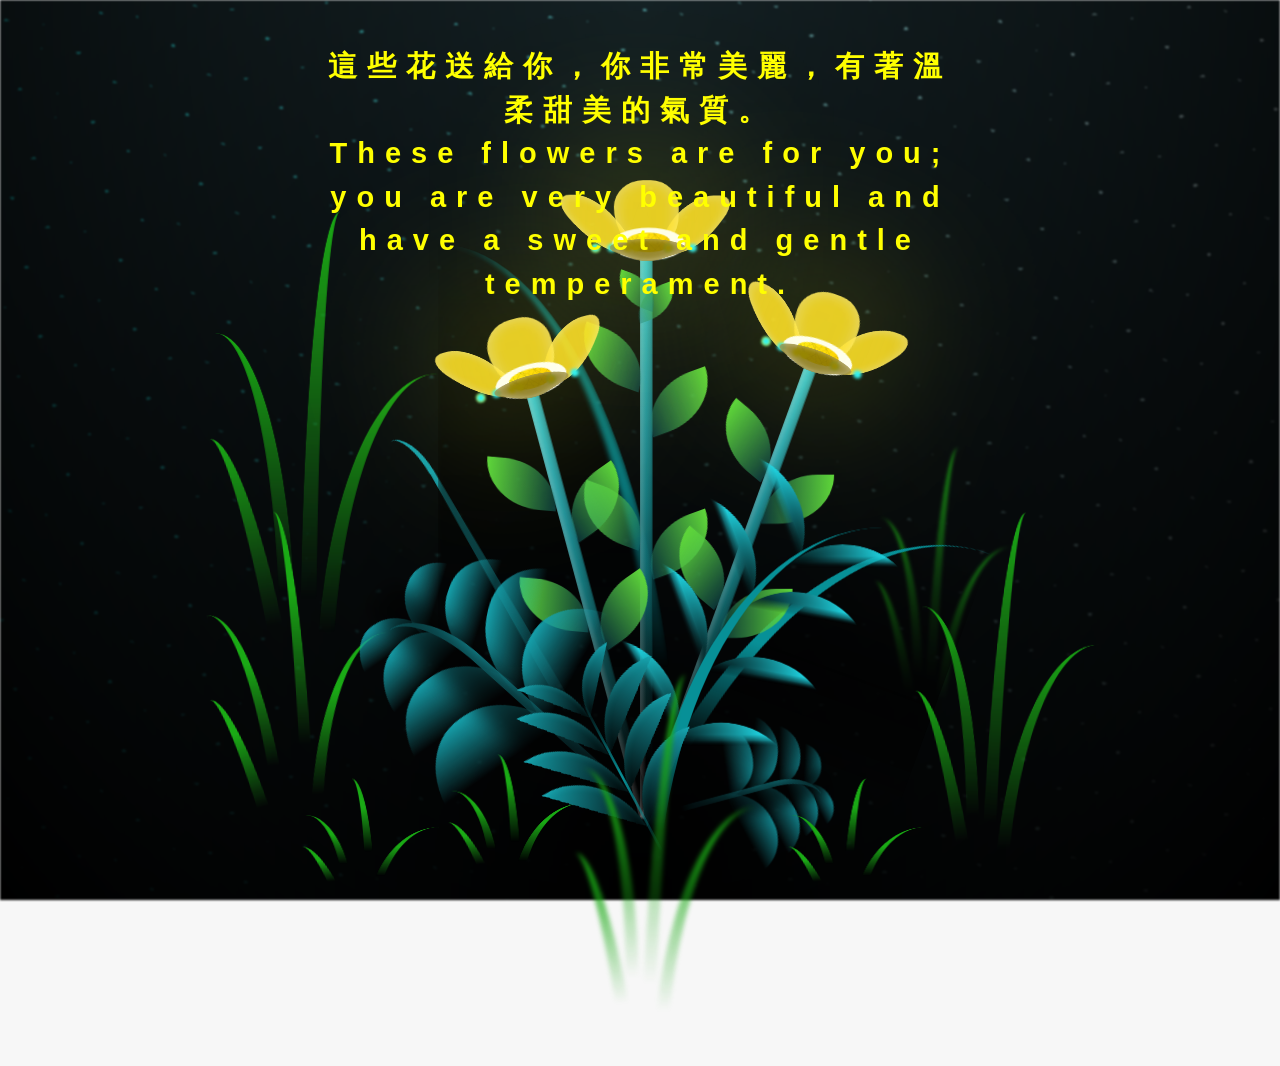
==== commit 161c20b9: "Update index.html" ====
--- a/index.html
+++ b/index.html
@@ -9,11 +9,10 @@
   </head>
   <body class="container">
     <h1 class="titulo">
-   Estas flores no solo son un detalle… 
-   son un pedacito de mí viajando hasta ti, 
-   para decirte que te amo incluso en la distancia.
+ 這些花送給你，你非常美麗，有著溫柔甜美的氣質。<br>
+These flowers are for you; you are very beautiful and have a sweet and gentle temperament.
   </h1>
-  <h2 class="teamo">TE AMO ALEJANDRA 💛</h2>
+  
     <div class="night"></div>
     <div class="flowers">
       <div class="flower flower--1">
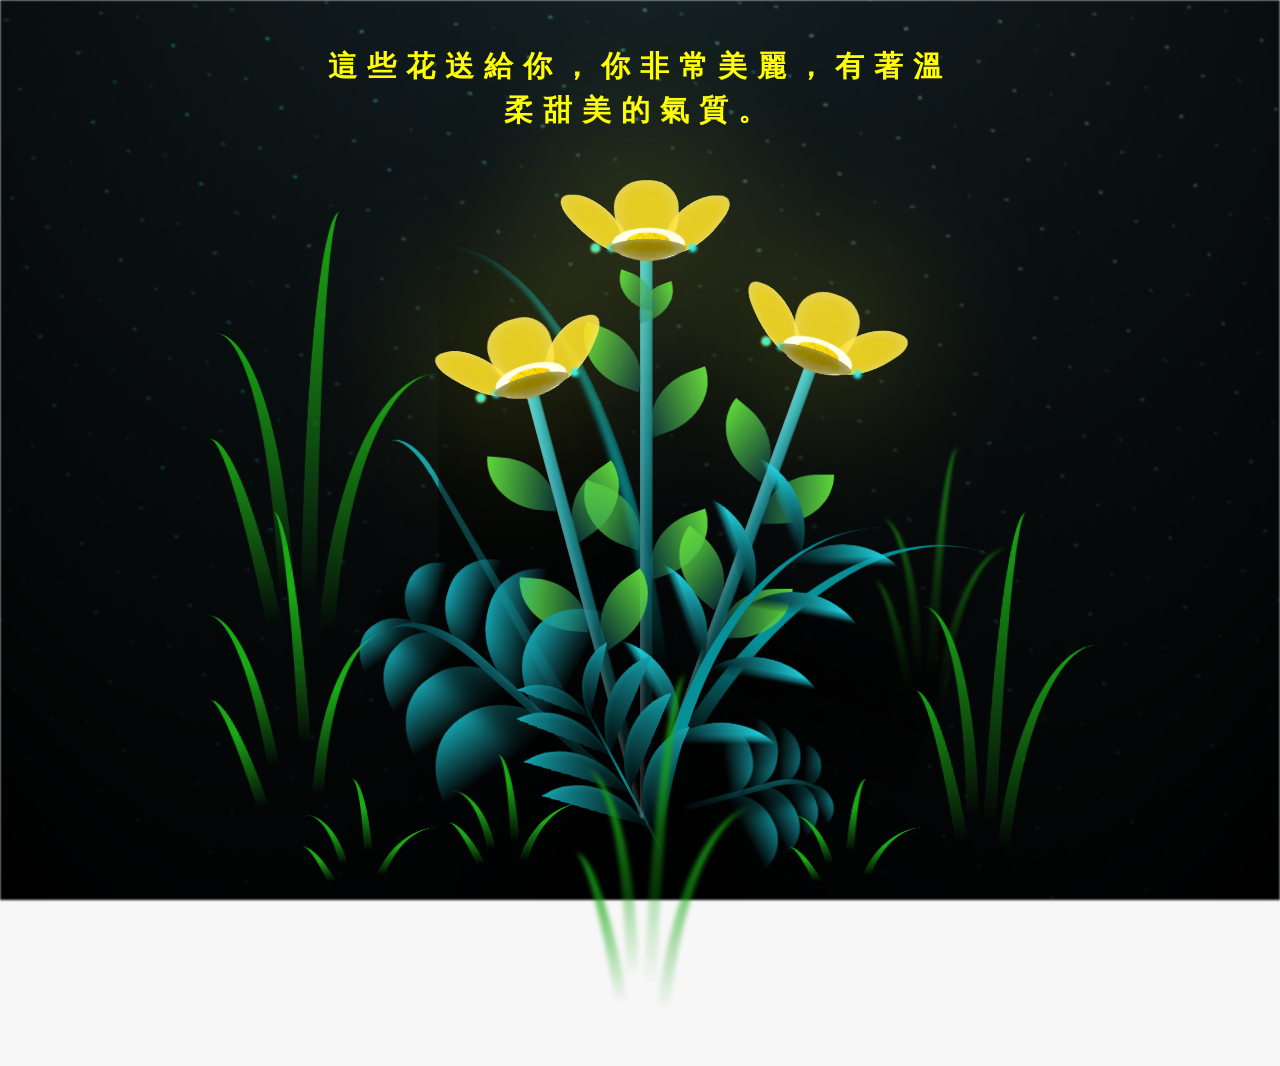
==== commit 13d811ed: "Update index.html" ====
--- a/index.html
+++ b/index.html
@@ -10,7 +10,6 @@
   <body class="container">
     <h1 class="titulo">
  這些花送給你，你非常美麗，有著溫柔甜美的氣質。<br>
-These flowers are for you; you are very beautiful and have a sweet and gentle temperament.
   </h1>
   
     <div class="night"></div>
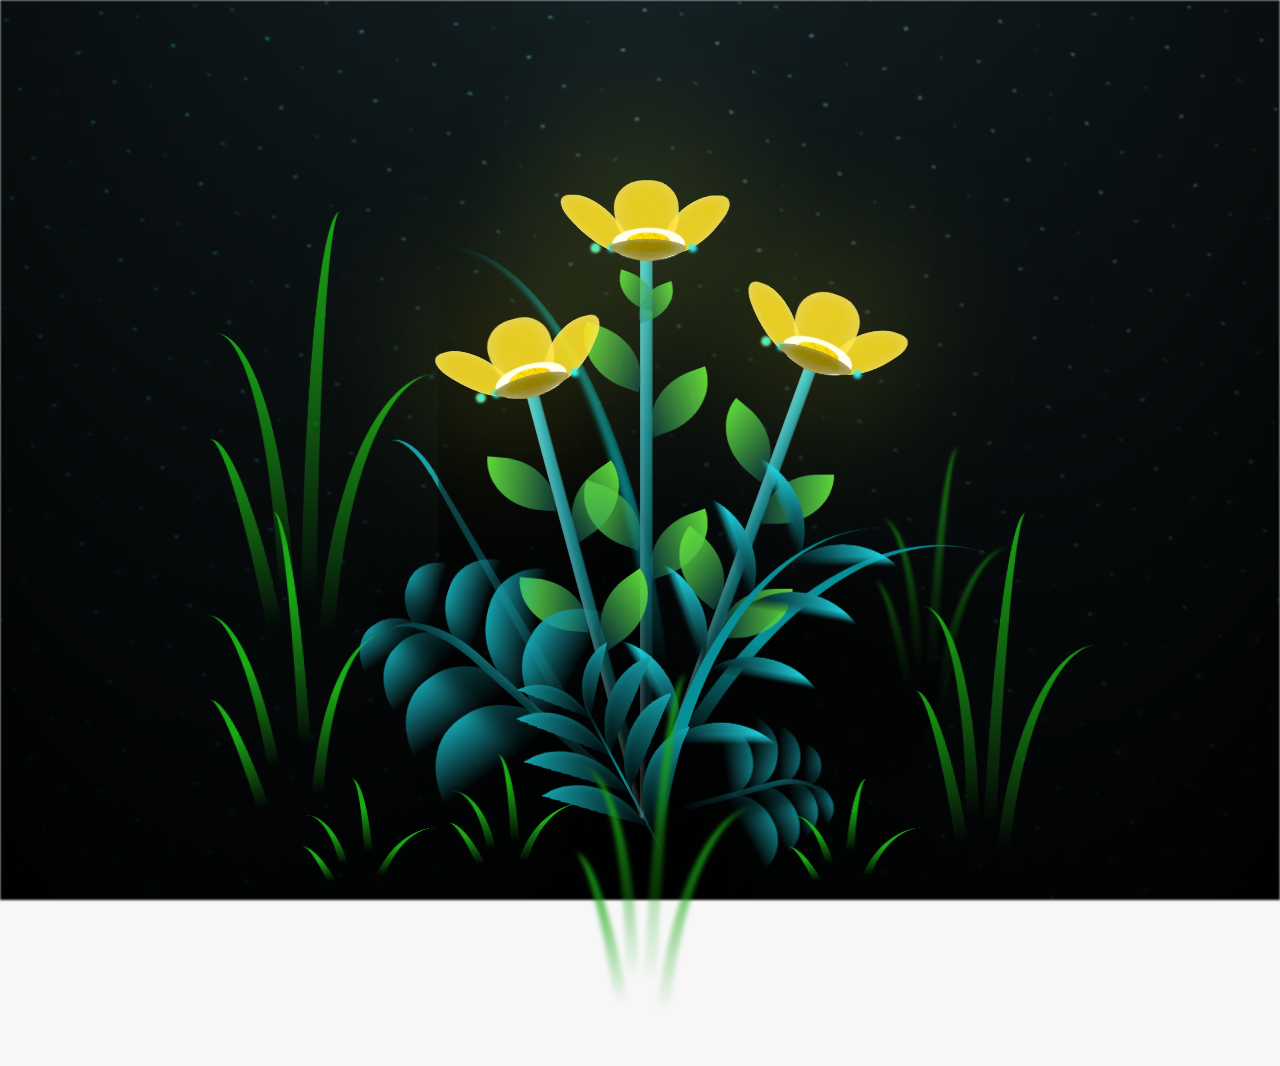
==== commit c142a92e: "Update index.html" ====
--- a/index.html
+++ b/index.html
@@ -8,9 +8,7 @@
     <title>FLORES AMARILLAS</title>
   </head>
   <body class="container">
-    <h1 class="titulo">
- 這些花送給你，你非常美麗，有著溫柔甜美的氣質。<br>
-  </h1>
+    
   
     <div class="night"></div>
     <div class="flowers">
--- a/style.css
+++ b/style.css
@@ -26,7 +26,7 @@
   transform: translateX(-50%);
   color: yellow;
   text-align: center;
-  font-size: 29px;
+  font-size: 20px;
   z-index: 10;
 }
 body {
@@ -1675,4 +1675,4 @@
   }
 }
 
-/* Agregar más estilos según sea necesario */+/* Agregar más estilos según sea necesario */
